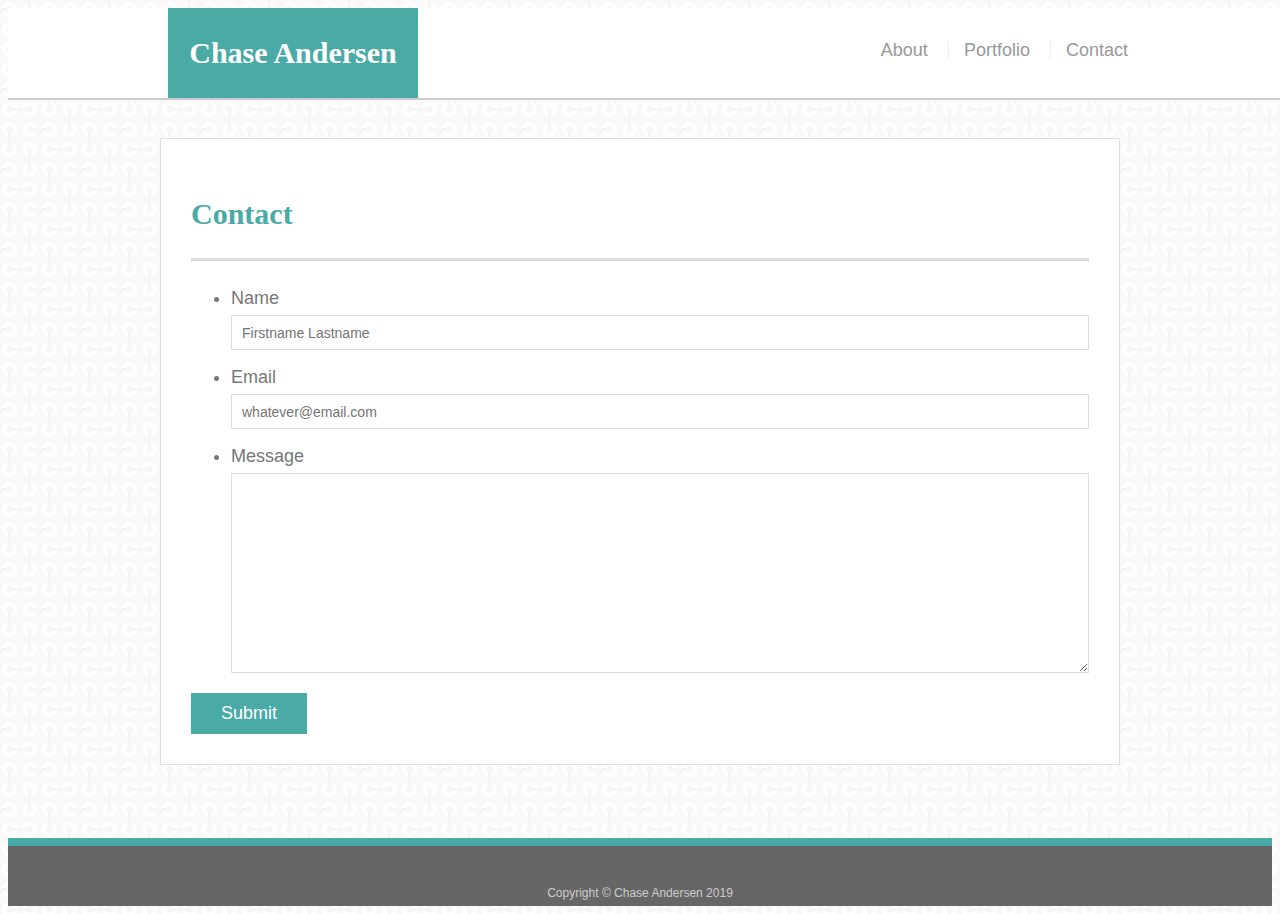
==== contact.html @ 7fcd9b59 "base line from portfolio1" ====
<!doctype html>
<html lang="en-us">

<head>
  <meta charset="UTF-8">
  <title>Contact | Chase Andersen</title>
  <link rel="stylesheet" type="text/css" href="assets/css/style.css">
</head>

<body>

  <header id="masthead">
    <div class="container">
      <a href="index.html" id="logo">Chase Andersen</a>
      <nav>
        <a href="index.html">About</a>
        <a href="portfolio.html">Portfolio</a>
        <a href="contact.html">Contact</a>
      </nav>
    </div>
  </header>

  <div id="main-container" class="container">
    <section class="main-section">
      <h1>Contact</h1>

      <form id="contact-form">
        <ul>
          <li>
            <label for="name">Name</label>
            <input type="text" id="name" name="name" placeholder="Firstname Lastname" required="required">
          </li>
          <li>
            <label for="email">Email</label>
            <input type="email" id="email" name="email" placeholder="whatever@email.com" required="required">
          </li>
          <li>
            <label for="message">Message</label>
            <textarea id="message" name="message" required="required"></textarea>
          </li>
        </ul>
        <input type="submit">
      </form>

    </section>

  </div>

  <footer>
    <div class="container">
      Copyright &copy; Chase Andersen 2019
    </div>
  </footer>
</body>

</html>
---- assets/css/style.css ----
body {
    font-family: Arial, "Helvetica Neue", Helvetica, sans-serif;
    font-size: 18px;
    line-height: 34px;
    color: #777777;
    background: url("../images/connect.png");
  }
  
  * {
    box-sizing: border-box;
  }
  
 

  
  
  .container {
    width: 100%;
    max-width: 960px;
    margin: 0 auto;
    clear: both;
  }
  
  h1,h2,h3,p {
    margin-bottom: 20px;
  }
  
  p:last-child {
    margin-bottom: 0;
  }
  
  h1,h2,h3 {
    font-family: Georgia, Times, "Times New Roman", serif;
    font-weight: 700;
    color: #4aaaa5;
  }
  
  h1 {
    padding-bottom: 20px;
    font-size: 30px;
    line-height: 49px;
    border-bottom: 3px solid #dddddd;
  }
  
  h2,h3 {
    font-size: 22px;
  }
  





  
  #masthead {
    position: fixed;
    z-index: 99;
    width: 100%;
    margin: 0 0 30px;
    overflow: auto;
    color: #ffffff;
    background: #ffffff;
    border-bottom: 2px solid #cccccc;
  }
  
  #logo {
    float: left;
    width: 250px;
    height: 90px;
    font-family: Georgia, Times, "Times New Roman", serif;
    font-size: 30px;
    font-weight: 700;
    line-height: 90px;
    color: #ffffff;
    text-align: center;
    text-decoration: none;
    background: #4aaaa5;
  }
  
  nav {
    float: right;
    margin-top: 25px;
  }
  
  nav a {
    display: inline-block;
    padding-left: 15px;
    margin-left: 15px;
    line-height: 18px;
    color: #999;
    text-decoration: none;
    border-left: 1px solid #efefef;
  }
  
  nav a:first-child {
    border-left: 0 none;
  }
  
 




  
  footer {
    padding: 30px 0;
    clear: both;
    font-size: 12px;
    color: #ffffff;
    color: #cccccc;
    text-align: center;
    background: #666666;
    border-top: 8px solid #4aaaa5;
    height: 50px;
  }
  
  h3, h2 {
    padding-bottom: 20px;
    margin-bottom: 15px;
    line-height: 22px;
    border-bottom: 2px solid #eeeeee;
  }
  

  




  
  #main-container {
    padding-top: 130px;
    min-height: calc(100vh - 70px);
  }
  
  .main-section {
    float: left;
    width: 100%;
    max-width: 960px;
    padding: 30px;
    margin: 0 0 40px;
    background: #ffffff;
    border: 1px solid #dddddd;
  }
  
 



  
  
  .work {
    position: relative;
    float: left;
    width: 274px;
    margin: 20px 0 20px;
    overflow: auto;
  }
  
  .work:nth-child(even) {
    margin-right: 40px;
  }
  
  .work img {
    width: 100%;
    border: 0 none;
    opacity: 0.8;
  }
  
  .work h3 {
    position: absolute;
    bottom: 20px;
    width: 100%;
    padding: 15px;
    margin-bottom: 0;
    line-height: 30px;
    color: #ffffff;
    text-align: center;
    background: #4aaaa5;
    border-bottom: 0;
  }
  
  .auth-image {
    float: left;
    width: 200px;
    height: auto;
    margin-top: 10px;
    margin-right: 25px;
  }
  
 
  
  #contact-form ul {
    margin-bottom: 20px;
  }
  
  #contact-form li {
    margin-bottom: 10px;
  }
  
  label,
  input[type=text],
  input[type=email],
  textarea {display: block;
    width: 100%;
  }
  
  input[type=text],
  input[type=email],
  textarea { height: 35px; 
    padding: 0 10px; 
    font-size: 14px;
    border: 1px solid #dddddd;
  }
  
  textarea {
    height: 200px;
  }
  
  input[type=submit] {
    padding: 10px 30px;
    font-size: 18px;
    color: #ffffff;
    background: #4aaaa5;
    border: 0 none;
  }
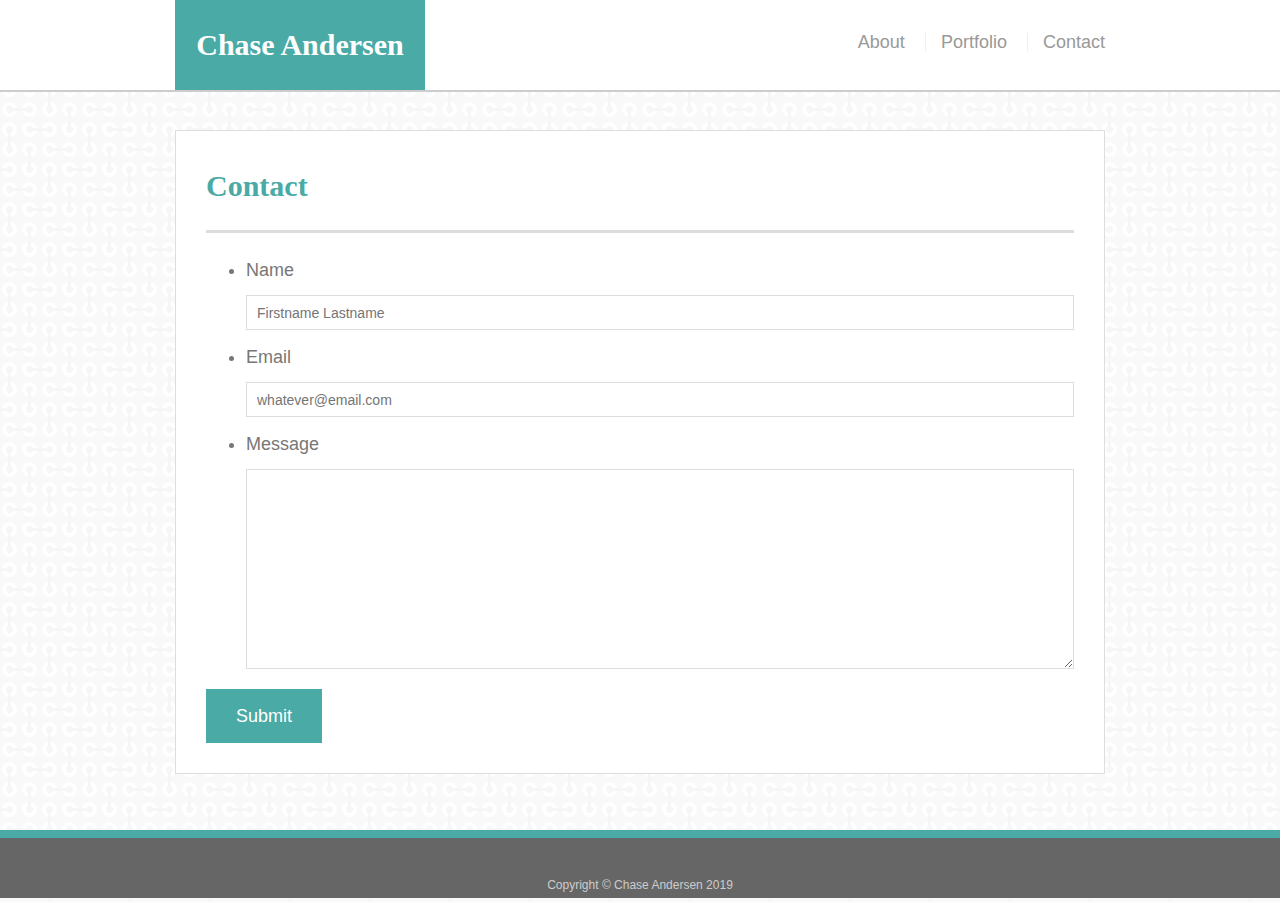
==== commit f144cb9a: "add bootstrap css" ====
--- a/contact.html
+++ b/contact.html
@@ -4,6 +4,7 @@
 <head>
   <meta charset="UTF-8">
   <title>Contact | Chase Andersen</title>
+  <link rel="stylesheet" href="https://stackpath.bootstrapcdn.com/bootstrap/4.3.1/css/bootstrap.min.css" integrity="sha384-ggOyR0iXCbMQv3Xipma34MD+dH/1fQ784/j6cY/iJTQUOhcWr7x9JvoRxT2MZw1T" crossorigin="anonymous">
   <link rel="stylesheet" type="text/css" href="assets/css/style.css">
 </head>
 
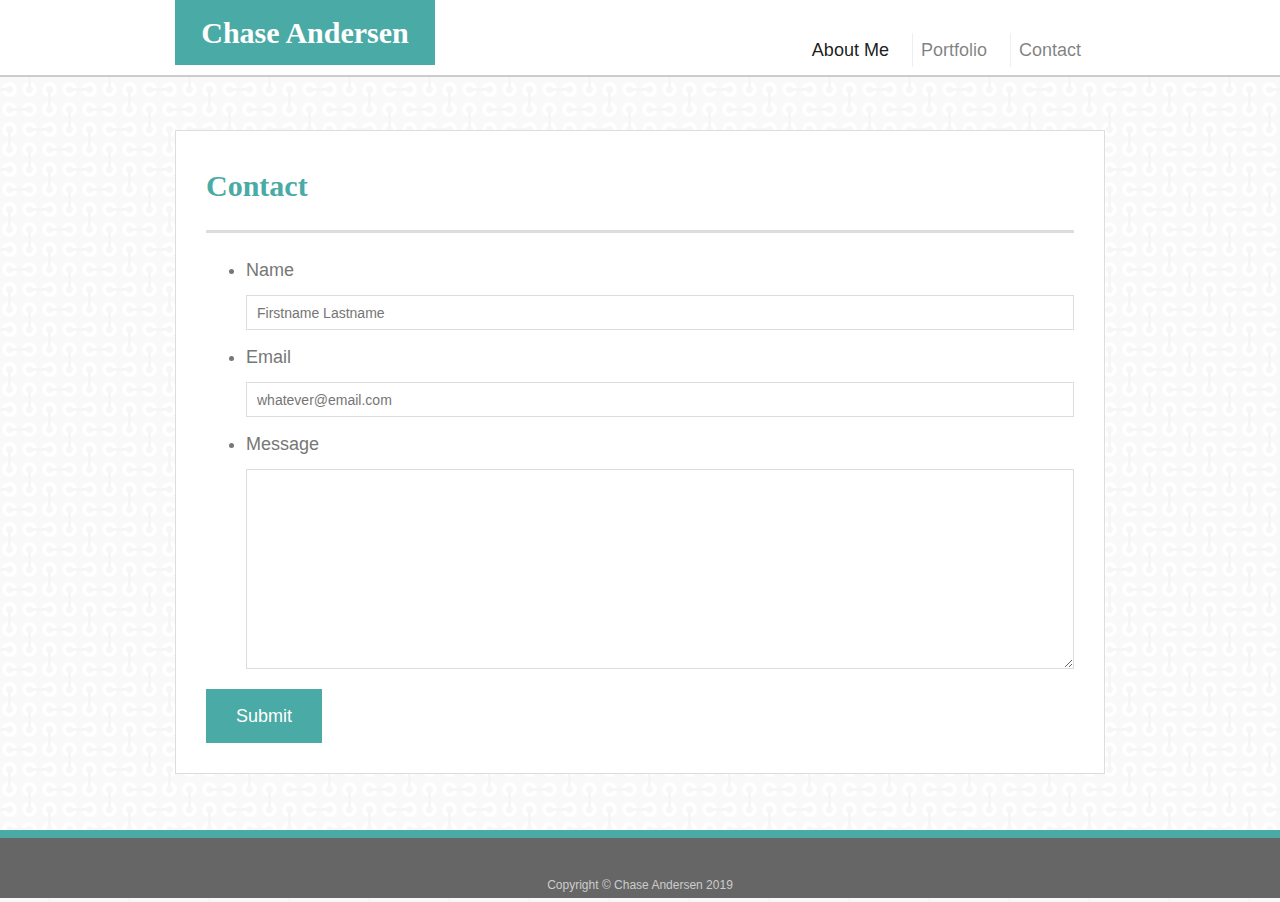
==== commit 66523999: "added navbar" ====
--- a/contact.html
+++ b/contact.html
@@ -13,10 +13,17 @@
   <header id="masthead">
     <div class="container">
       <a href="index.html" id="logo">Chase Andersen</a>
-      <nav>
-        <a href="index.html">About</a>
-        <a href="portfolio.html">Portfolio</a>
-        <a href="contact.html">Contact</a>
+      <nav class="navbar navbar-expand-lg navbar-light">
+        <button class="navbar-toggler" type="button" data-toggle="collapse" data-target="#navbarNavAltMarkup" aria-controls="navbarNavAltMarkup" aria-expanded="false" aria-label="Toggle navigation">
+          <span class="navbar-toggler-icon"></span>
+        </button>
+        <div class="collapse navbar-collapse" id="navbarNavAltMarkup">
+          <div class="navbar-nav">
+            <a class="nav-item nav-link active" href="index.html">About Me <span class="sr-only">(current)</span></a>
+            <a class="nav-item nav-link" href="portfolio.html">Portfolio</a>
+            <a class="nav-item nav-link" href="contact.html">Contact</a>
+          </div>
+        </div>
       </nav>
     </div>
   </header>
--- a/assets/css/style.css
+++ b/assets/css/style.css
@@ -54,9 +54,9 @@
   
   #masthead {
     position: fixed;
-    z-index: 99;
-    width: 100%;
-    margin: 0 0 30px;
+    z-index: 70;
+    width: 100%;
+    margin: 0 0 20px;
     overflow: auto;
     color: #ffffff;
     background: #ffffff;
@@ -65,12 +65,12 @@
   
   #logo {
     float: left;
-    width: 250px;
-    height: 90px;
+    width: 260px;
+    height: 65px;
     font-family: Georgia, Times, "Times New Roman", serif;
     font-size: 30px;
     font-weight: 700;
-    line-height: 90px;
+    line-height: 65px;
     color: #ffffff;
     text-align: center;
     text-decoration: none;
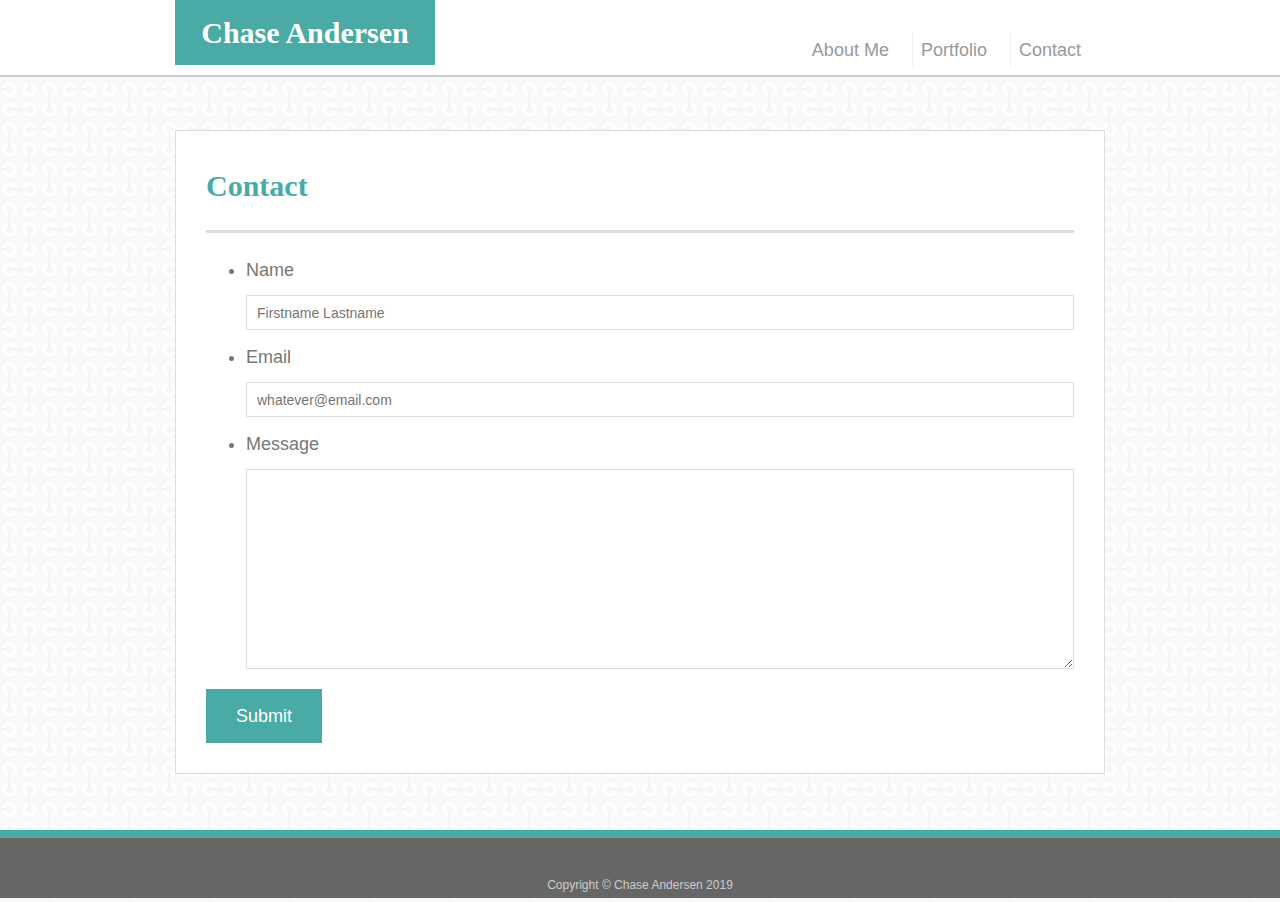
==== commit 862cc7e9: "added responsive layout and tweaked navbar" ====
--- a/contact.html
+++ b/contact.html
@@ -2,9 +2,12 @@
 <html lang="en-us">
 
 <head>
+  <meta name="viewport" content="width=device-width, initial-scale=1.0">
   <meta charset="UTF-8">
   <title>Contact | Chase Andersen</title>
   <link rel="stylesheet" href="https://stackpath.bootstrapcdn.com/bootstrap/4.3.1/css/bootstrap.min.css" integrity="sha384-ggOyR0iXCbMQv3Xipma34MD+dH/1fQ784/j6cY/iJTQUOhcWr7x9JvoRxT2MZw1T" crossorigin="anonymous">
+  <link rel="stylesheet" href="css/bootstrap.css">
+  <link rel="stylesheet" href="css/bootstrap-responsive.css">
   <link rel="stylesheet" type="text/css" href="assets/css/style.css">
 </head>
 
@@ -13,18 +16,20 @@
   <header id="masthead">
     <div class="container">
       <a href="index.html" id="logo">Chase Andersen</a>
-      <nav class="navbar navbar-expand-lg navbar-light">
-        <button class="navbar-toggler" type="button" data-toggle="collapse" data-target="#navbarNavAltMarkup" aria-controls="navbarNavAltMarkup" aria-expanded="false" aria-label="Toggle navigation">
-          <span class="navbar-toggler-icon"></span>
-        </button>
-        <div class="collapse navbar-collapse" id="navbarNavAltMarkup">
-          <div class="navbar-nav">
-            <a class="nav-item nav-link active" href="index.html">About Me <span class="sr-only">(current)</span></a>
-            <a class="nav-item nav-link" href="portfolio.html">Portfolio</a>
-            <a class="nav-item nav-link" href="contact.html">Contact</a>
+
+      <nav class="navbar navbar-expand-lg navbar-info">
+          <button class="navbar-toggler" type="button" data-toggle="collapse" data-target="#navbarNavAltMarkup" aria-controls="navbarNavAltMarkup" aria-expanded="false" aria-label="Toggle navigation">
+            <span class="navbar-toggler-icon"></span>
+          </button>
+          <div class="collapse navbar-collapse" id="navbarNavAltMarkup">
+            <div class="navbar-nav">
+              <a class="nav-item nav-link active" href="index.html">About Me</a>
+              <a class="nav-item nav-link" href="portfolio.html">Portfolio</a>
+              <a class="nav-item nav-link" href="contact.html">Contact</a>
+            </div>
           </div>
-        </div>
-      </nav>
+        </nav>
+
     </div>
   </header>
 
